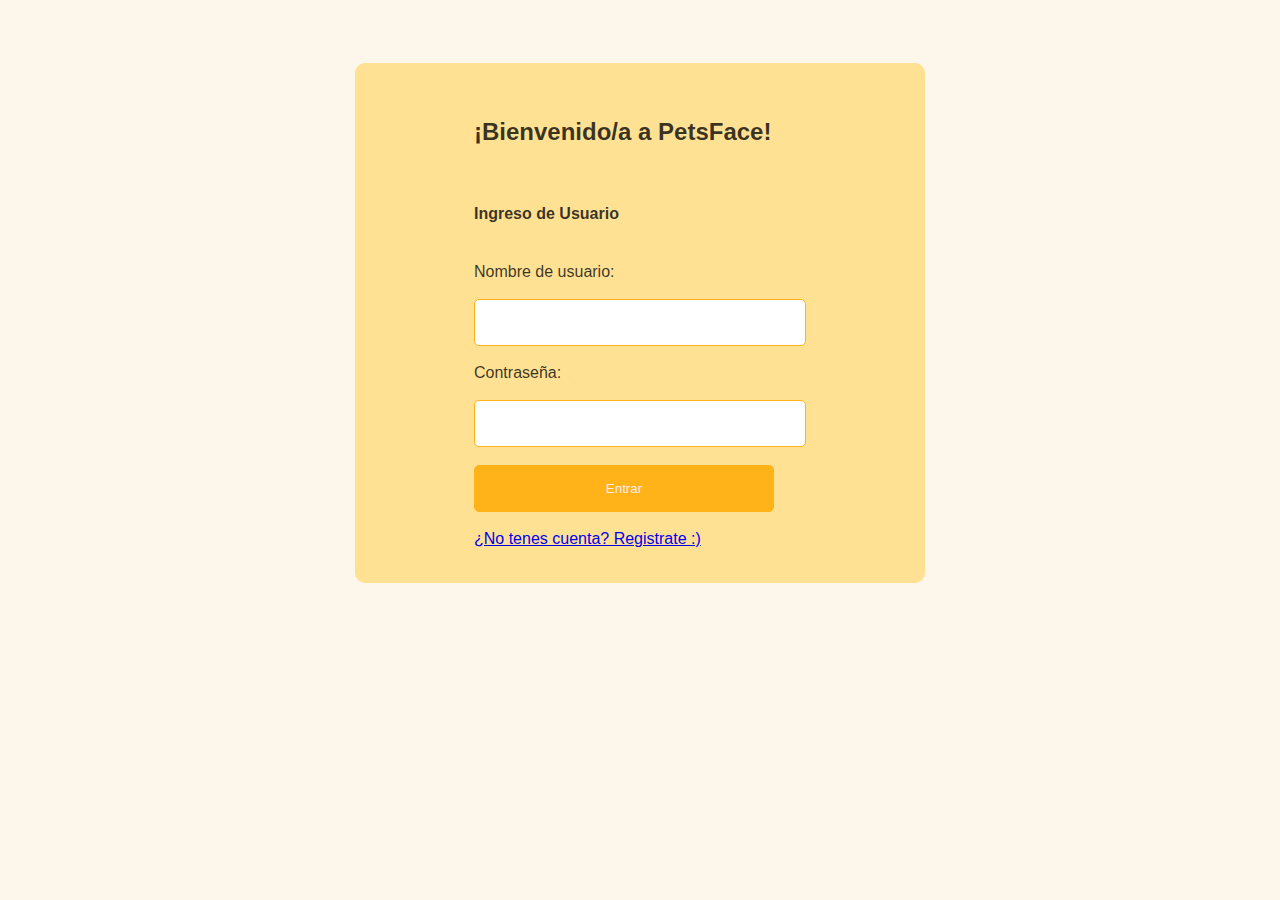
==== ingreso.html @ 6ad955de "first commit" ====
<!DOCTYPE html>
<html lang="en">

<head>
	<meta charset="UTF-8">
	<meta http-equiv="X-UA-Compatible" content="IE=edge">
	<meta name="viewport" content="width=device-width, initial-scale=1.0">
	<title>Ingreso</title>
	<!-- <link rel="stylesheet" href="css\milligram.css"> -->
	<link rel="stylesheet" href="https://stackpath.bootstrapcdn.com/bootstrap/4.1.3/css/bootstrap.min.css" integrity="sha384-MCw98/SFnGE8fJT3GXwEOngsV7Zt27NXFoaoApmYm81iuXoPkFOJwJ8ERdknLPMO" crossorigin="anonymous">
	<link rel="stylesheet" href="./css/estilos.css">


</head>


<body>

	<div id="form">
            
        <form action="./index.html">
            <h2> ¡Bienvenido/a a PetsFace! </h2><br>
			<h4>Ingreso de Usuario</h4> <br>
            <label for="Correo electrónico/usuario">Nombre de usuario:</label> 
            <br> <br>
            <input type="text" name="Correo electrónico/usuario" autocomplete="on"> 
            <br> <br>

            <label for="contraseña"> Contraseña: </label> 
            <br> <br>
            <input type="password" id="contraseña"> 
            <br> <br>
            <button name="Entrar" class="btn-green">Entrar</button> 
			<br> <br>
			<a href="./registro.html" >¿No tenes cuenta? Registrate :)</a>
            
        </form>
    </div> 


	<!-- SCRIPTS JS -->
	<!-- <script src="js\jquery-3.5.1.js"></script> -->
	<script src="https://code.jquery.com/jquery-3.3.1.slim.min.js" integrity="sha384-q8i/X+965DzO0rT7abK41JStQIAqVgRVzpbzo5smXKp4YfRvH+8abtTE1Pi6jizo" crossorigin="anonymous"></script>
	<script src="https://cdnjs.cloudflare.com/ajax/libs/popper.js/1.14.3/umd/popper.min.js" integrity="sha384-ZMP7rVo3mIykV+2+9J3UJ46jBk0WLaUAdn689aCwoqbBJiSnjAK/l8WvCWPIPm49" crossorigin="anonymous"></script>
	<script src="https://stackpath.bootstrapcdn.com/bootstrap/4.1.3/js/bootstrap.min.js" integrity="sha384-ChfqqxuZUCnJSK3+MXmPNIyE6ZbWh2IMqE241rYiqJxyMiZ6OW/JmZQ5stwEULTy" crossorigin="anonymous"></script>
	<script src="js\data.js"></script>
	<script src="js\main.js"></script>
</body>

</html>
---- css/estilos.css ----
/* NUESTROS ESTILOS */
body {
	background-color: #f8edd177 ;
}

/* seccion navbar */



/* seccion carousel */

.carousel {
	margin-bottom: 100px;
}

.carousel-caption .banner {
	font-family: "Dosis", sans-serif;
	font-size: 80px;
	word-spacing: 500%;
}

.carousel-caption #titulo-pagina {
	font-family: "Anton", sans-serif;
	font-weight: 200px;
	font-size: 100px;
	word-spacing: 500%;
}


/* seccion main */
main {
	padding-top: 50px;
}

main>#contenidoGenerado {
	padding-left: 100px;
	padding-right: 100px;
	justify-content: center;
}

main .card-deck {
	padding-bottom: 40px;
}

main .card-deck {
	margin: 5% 0%;
}

main .card-deck .div-boton-comprar {
	padding-left: 50%;
}

main .card-deck .rating {
	padding-left: 0%;
}

@media (max-width: 700px) {
	.card-body {
		padding: 0 1rem 1rem 1rem;
	}

	.card-top {
		padding: 0.7rem 1rem;
	}

	#titulo-pagina {
		display: inline;
		font-family: "Anton", sans-serif;
		font-weight: 50px;
		font-size: 30px;
		word-spacing: 500%;
	}

	.banner {
		font-family: "Dosis", sans-serif;
		font-size: 30px;
		word-spacing: 500%;
	}
}



/* seccion footer */

#footer {
  text-align: center;
  padding: 100px; }
  #footer .social-icon {
    margin: 20px 10px; }
  #footer p {
    color: #8f8f8f; }

/* Fondo del ingreso */


/* Formmulario de ingreso*/
#form {
    display: flex;
    justify-content: center;
    margin: 5% auto;
    width: 500px;
    height: auto;
    background-color: #ffe194;
    padding: 35px;
    color: rgba(3, 3, 3, 0.788);
    font-family: 'Alegreya Sans', sans-serif;
    border-radius: 10px;  
	
}
input, button {
    padding: 15px;
    border-radius: 5px;
    outline: 5px;
    border: solid 1px #ffb319 ;
    width: 300px;
    
}

.btn-green{
    color: #faedf3;
    background-color:  #ffb319;
}
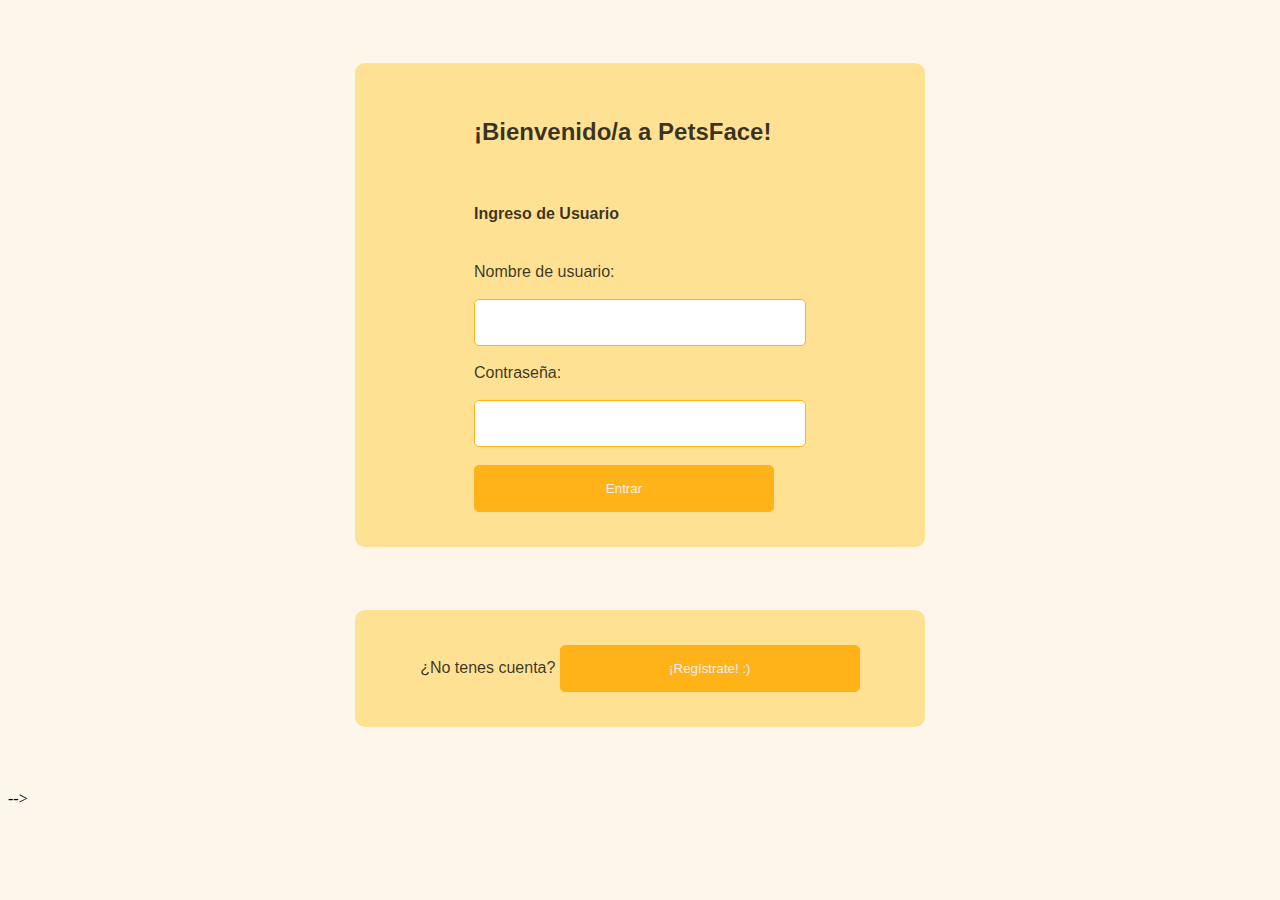
==== commit db70c4cb: "Second commit" ====
--- a/ingreso.html
+++ b/ingreso.html
@@ -2,49 +2,73 @@
 <html lang="en">
 
 <head>
-	<meta charset="UTF-8">
-	<meta http-equiv="X-UA-Compatible" content="IE=edge">
-	<meta name="viewport" content="width=device-width, initial-scale=1.0">
-	<title>Ingreso</title>
+	<meta charset="utf-8">
+	<meta name="viewport" content="width=device-width">
+	<title>PetsFace</title>
 	<!-- <link rel="stylesheet" href="css\milligram.css"> -->
-	<link rel="stylesheet" href="https://stackpath.bootstrapcdn.com/bootstrap/4.1.3/css/bootstrap.min.css" integrity="sha384-MCw98/SFnGE8fJT3GXwEOngsV7Zt27NXFoaoApmYm81iuXoPkFOJwJ8ERdknLPMO" crossorigin="anonymous">
+	<!-- Bootstrap -->
+	<link rel="stylesheet" href="https://stackpath.bootstrapcdn.com/bootstrap/4.1.3/css/bootstrap.min.css"
+		integrity="sha384-MCw98/SFnGE8fJT3GXwEOngsV7Zt27NXFoaoApmYm81iuXoPkFOJwJ8ERdknLPMO"
+		crossorigin="anonymous">
+	<!-- Stylesheets -->
 	<link rel="stylesheet" href="./css/estilos.css">
-
-
+	<!-- Font Awesome -->
+	<link rel="stylesheet" href="https://use.fontawesome.com/releases/v5.15.3/css/all.css"
+		integrity="sha384-SZXxX4whJ79/gErwcOYf+zWLeJdY/qpuqC4cAa9rOGUstPomtqpuNWT9wdPEn2fk"
+		crossorigin="anonymous">
 </head>
 
 
 <body>
 
 	<div id="form">
-            
-        <form action="./index.html">
-            <h2> ¡Bienvenido/a a PetsFace! </h2><br>
+
+		<form action="./index.html">
+			<h2 id="titulo"> ¡Bienvenido/a a PetsFace! </h2><br>
 			<h4>Ingreso de Usuario</h4> <br>
-            <label for="Correo electrónico/usuario">Nombre de usuario:</label> 
-            <br> <br>
-            <input type="text" name="Correo electrónico/usuario" autocomplete="on"> 
-            <br> <br>
+			<label for="Correo electrónico/usuario">Nombre de usuario:</label>
+			<br> <br>
+			<input type="text" name="Correo electrónico/usuario" autocomplete="on">
+			<br> <br>
 
-            <label for="contraseña"> Contraseña: </label> 
-            <br> <br>
-            <input type="password" id="contraseña"> 
-            <br> <br>
-            <button name="Entrar" class="btn-green">Entrar</button> 
+			<label for="contraseña"> Contraseña: </label>
 			<br> <br>
-			<a href="./registro.html" >¿No tenes cuenta? Registrate :)</a>
-            
-        </form>
-    </div> 
+			<input type="password" id="contraseña">
+			<br> <br>
+			<button name="Entrar" class="btn-green">Entrar</button>
+			
+
+		</form>
+	</div>
+
+	<div id="form">
+
+		<form method="get" action="./registro.html" class="formRegistro">
+		  <a>¿No tenes cuenta?</a>
+		  <button id="botton" name="Registro" class="btn-green">¡Regístrate! :)</button> 
+		</form>  
+	
+	</div>
+
 
 
 	<!-- SCRIPTS JS -->
-	<!-- <script src="js\jquery-3.5.1.js"></script> -->
-	<script src="https://code.jquery.com/jquery-3.3.1.slim.min.js" integrity="sha384-q8i/X+965DzO0rT7abK41JStQIAqVgRVzpbzo5smXKp4YfRvH+8abtTE1Pi6jizo" crossorigin="anonymous"></script>
-	<script src="https://cdnjs.cloudflare.com/ajax/libs/popper.js/1.14.3/umd/popper.min.js" integrity="sha384-ZMP7rVo3mIykV+2+9J3UJ46jBk0WLaUAdn689aCwoqbBJiSnjAK/l8WvCWPIPm49" crossorigin="anonymous"></script>
-	<script src="https://stackpath.bootstrapcdn.com/bootstrap/4.1.3/js/bootstrap.min.js" integrity="sha384-ChfqqxuZUCnJSK3+MXmPNIyE6ZbWh2IMqE241rYiqJxyMiZ6OW/JmZQ5stwEULTy" crossorigin="anonymous"></script>
+	<script src="js\jquery-3.5.1.js"></script> -->
+	<script src="https://code.jquery.com/jquery-3.3.1.slim.min.js"
+		integrity="sha384-q8i/X+965DzO0rT7abK41JStQIAqVgRVzpbzo5smXKp4YfRvH+8abtTE1Pi6jizo"
+		crossorigin="anonymous">
+		</script>
+	<script src="https://cdnjs.cloudflare.com/ajax/libs/popper.js/1.14.3/umd/popper.min.js"
+		integrity="sha384-ZMP7rVo3mIykV+2+9J3UJ46jBk0WLaUAdn689aCwoqbBJiSnjAK/l8WvCWPIPm49"
+		crossorigin="anonymous">
+		</script>
+	<script src="https://stackpath.bootstrapcdn.com/bootstrap/4.1.3/js/bootstrap.min.js"
+		integrity="sha384-ChfqqxuZUCnJSK3+MXmPNIyE6ZbWh2IMqE241rYiqJxyMiZ6OW/JmZQ5stwEULTy"
+		crossorigin="anonymous">
+		</script>
 	<script src="js\data.js"></script>
 	<script src="js\main.js"></script>
+
 </body>
 
-</html>+</html>
